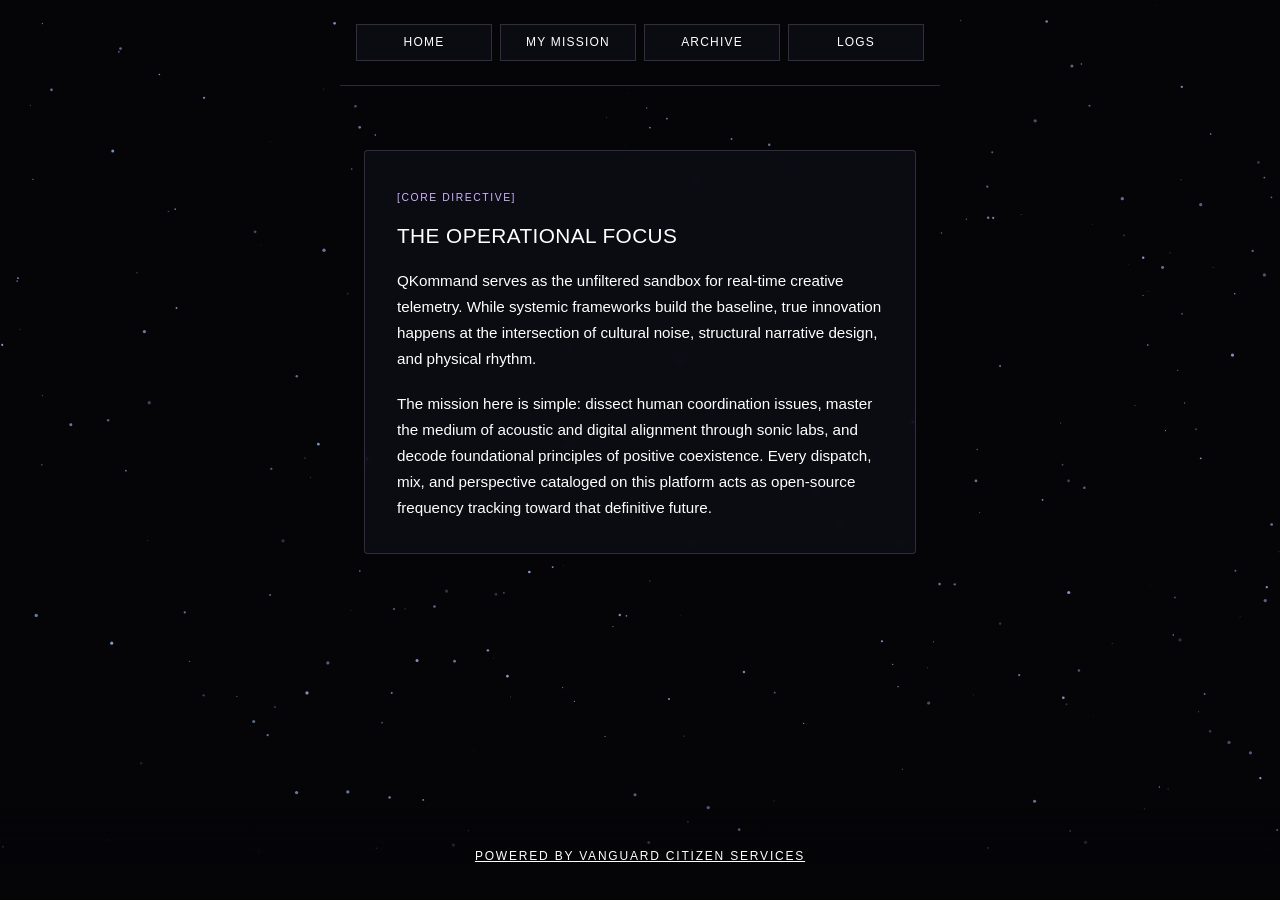
==== mission/index.html @ d37b9002 "Create index.html" ====
<!DOCTYPE html>
<html lang="en">
<head>
    <meta charset="UTF-8">
    <meta name="viewport" content="width=device-width, initial-scale=1.0">
    <title>QKommand | My Mission</title>
    <style>
        /* ==========================================================================
           CATEGORY: THEME VARIABLES & CORES
           ========================================================================== */
        :root {
            --bg-deep: #050508;
            --text-main: #FFFFFF;
            --text-muted: #FFFFFF;
            --cyber-blue: #A5C9FF;
            --cyber-purple: #D1B3FF;
            --panel-bg: rgba(15, 15, 25, 0.6);
            --border-glow: rgba(209, 179, 255, 0.2);
            --font-stack: -apple-system, BlinkMacSystemFont, "Segoe UI", Roboto, sans-serif;
        }

        * {
            box-sizing: border-box;
            margin: 0;
            padding: 0;
        }

        html {
            scroll-behavior: smooth;
        }

        body {
            background-color: var(--bg-deep);
            color: var(--text-main);
            font-family: var(--font-stack);
            line-height: 1.6;
            overflow-x: hidden;
            min-height: 100vh;
            display: flex;
            flex-direction: column;
            align-items: center;
        }

        /* ==========================================================================
           CATEGORY: BACKGROUND CANVAS
           ========================================================================== */
        #starfield {
            position: fixed;
            top: 0;
            left: 0;
            width: 100vw;
            height: 100vh;
            z-index: -1;
            pointer-events: none;
        }

        /* ==========================================================================
           CATEGORY: NAVIGATION HEADER
           ========================================================================== */
        header {
            width: 100%;
            max-width: 600px;
            position: sticky;
            top: 0;
            background: var(--bg-deep); 
            z-index: 100;
            padding: 1.5rem 1rem;
            border-bottom: 1px solid var(--border-glow);
        }

        .nav-scroll-container {
            width: 100%;
            overflow-x: auto;
            display: flex;
            scrollbar-width: none; 
        }

        .nav-scroll-container::-webkit-scrollbar {
            display: none; 
        }

        .nav-track {
            display: flex;
            gap: 0.5rem;
            width: 100%;
        }

        @keyframes tabPulse {
            0% { border-color: var(--border-glow); box-shadow: 0 0 2px rgba(209, 179, 255, 0.1); }
            50% { border-color: rgba(209, 179, 255, 0.5); box-shadow: 0 0 8px rgba(209, 179, 255, 0.3); }
            100% { border-color: var(--border-glow); box-shadow: 0 0 2px rgba(209, 179, 255, 0.1); }
        }

        .nav-link {
            flex: 0 0 calc(25% - 0.375rem);
            text-align: center;
            padding: 0.5rem;
            background: var(--panel-bg);
            border: 1px solid var(--border-glow);
            color: #FFFFFF;
            font-size: 0.75rem;
            text-transform: uppercase;
            letter-spacing: 0.1em;
            text-decoration: none;
            transition: background 0.3s ease, color 0.3s ease;
            animation: tabPulse 3s infinite ease-in-out;
        }

        .nav-link:hover {
            border-color: var(--cyber-purple);
            color: var(--cyber-blue);
            background: rgba(209, 179, 255, 0.1);
        }

        /* ==========================================================================
           CATEGORY: PORTAL LAYOUT WRAPPER
           ========================================================================== */
        .portal-wrapper {
            width: 100%;
            max-width: 600px;
            padding: 4rem 1.5rem 2rem 1.5rem;
            display: flex;
            flex-direction: column;
            align-items: center;
            flex-grow: 1;
        }

        /* ==========================================================================
           CATEGORY: MISSION DESCRIPTION PANELS
           ========================================================================== */
        .panel-stack {
            width: 100%;
            display: flex;
            flex-direction: column;
            gap: 1.25rem;
            margin-bottom: 4rem;
        }

        .feed-panel {
            background: var(--panel-bg);
            border: 1px solid var(--border-glow);
            padding: 2rem;
            border-radius: 4px;
            backdrop-filter: blur(4px);
            transition: border-color 0.4s ease, transform 0.4s ease;
        }

        .feed-panel:hover {
            border-color: rgba(165, 201, 255, 0.4);
            transform: translateY(-2px);
        }

        .panel-tag {
            font-size: 0.65rem;
            text-transform: uppercase;
            letter-spacing: 0.15em;
            color: var(--cyber-purple);
            margin-bottom: 0.75rem;
            display: inline-block;
        }

        .panel-title {
            font-size: 1.3rem;
            font-weight: 500;
            letter-spacing: 0.02em;
            margin-bottom: 1rem;
            color: var(--text-main);
            text-transform: uppercase;
        }

        .panel-body {
            font-size: 0.95rem;
            color: var(--text-muted);
            line-height: 1.7;
        }

        .panel-body p {
            margin-bottom: 1.25rem;
        }

        .panel-body p:last-child {
            margin-bottom: 0;
        }

        /* ==========================================================================
           CATEGORY: TERMINAL FOOTER
           ========================================================================== */
        footer {
            width: 100%;
            padding: 2rem 1rem;
            text-align: center;
            background: linear-gradient(to top, var(--bg-deep) 40%, transparent);
            margin-top: auto;
        }

        .footer-link {
            font-size: 0.75rem;
            text-transform: uppercase;
            letter-spacing: 0.15em;
            color: #FFFFFF;
            text-decoration: underline;
            transition: color 0.3s ease;
        }

        .footer-link:hover {
            color: var(--cyber-blue);
        }

        @media (min-width: 768px) {
            .panel-stack { gap: 1.5rem; }
        }
    </style>
</head>
<body id="top">

    <canvas id="starfield"></canvas>

    <header>
        <div class="nav-scroll-container">
            <div class="nav-track">
                <a href="../index.html" class="nav-link">Home</a>
                <a href="#top" class="nav-link">My Mission</a>
                <a href="../index.html#archive" class="nav-link">Archive</a>
                <a href="../index.html#logs" class="nav-link">Logs</a>
            </div>
        </div>
    </header>

    <main class="portal-wrapper">

        <div class="panel-stack">
            <!-- MISSION OBJECTIVE BLOCK -->
            <article class="feed-panel">
                <span class="panel-tag">[Core Directive]</span>
                <h2 class="panel-title">The Operational Focus</h2>
                <div class="panel-body">
                    <p>QKommand serves as the unfiltered sandbox for real-time creative telemetry. While systemic frameworks build the baseline, true innovation happens at the intersection of cultural noise, structural narrative design, and physical rhythm.</p>
                    <p>The mission here is simple: dissect human coordination issues, master the medium of acoustic and digital alignment through sonic labs, and decode foundational principles of positive coexistence. Every dispatch, mix, and perspective cataloged on this platform acts as open-source frequency tracking toward that definitive future.</p>
                </div>
            </article>
        </div>

    </main>

    <footer>
        <a href="https://vng-org.github.io/vcs/#home" target="_blank" class="footer-link">Powered by Vanguard Citizen Services</a>
    </footer>

    <!-- SHARED BACKEND ENGINE -->
    <script src="../starfield.js"></script>
</body>
</html>
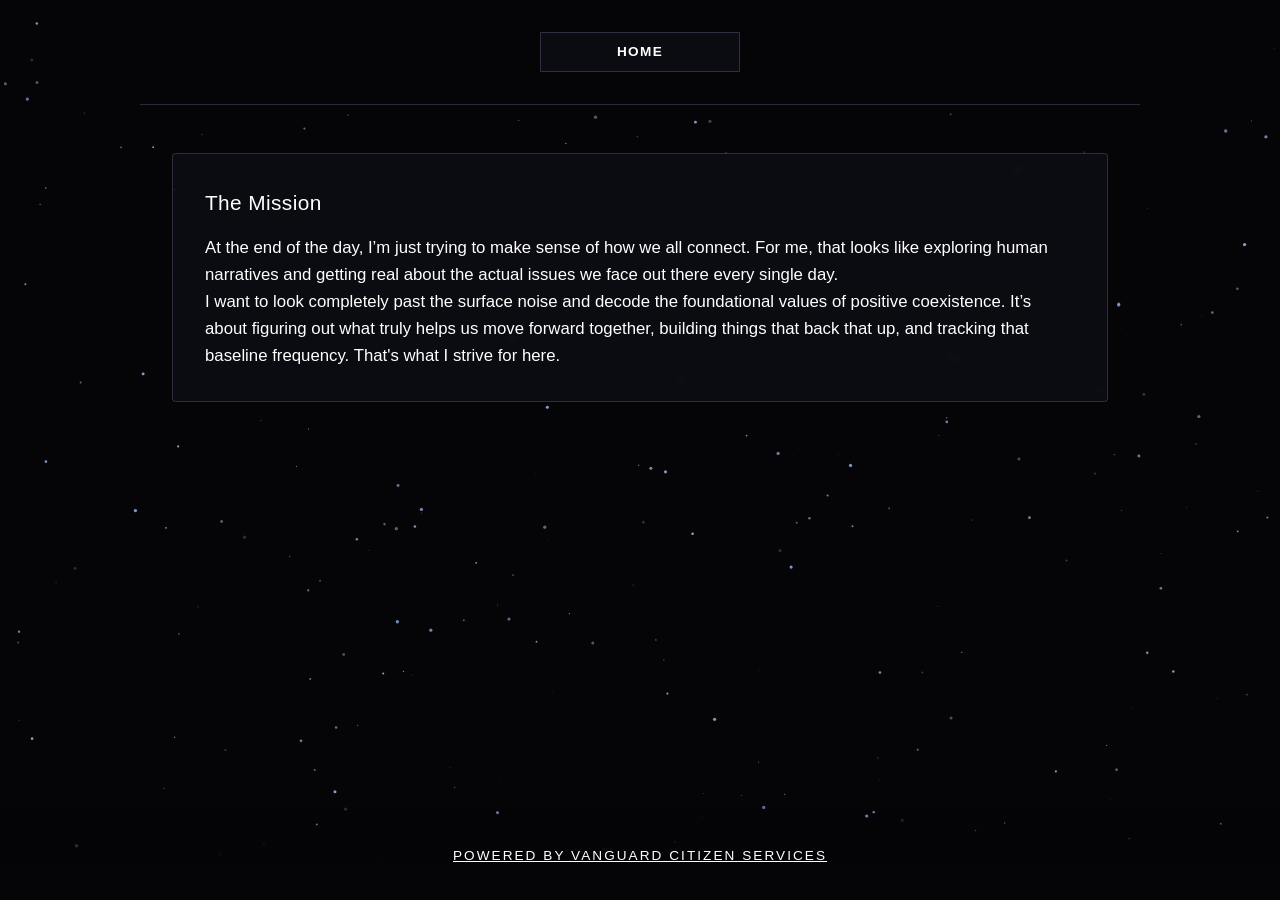
==== commit 364f60cd: "Update index.html" ====
--- a/mission/index.html
+++ b/mission/index.html
@@ -66,6 +66,7 @@
             z-index: 100;
             padding: 1.5rem 1rem;
             border-bottom: 1px solid var(--border-glow);
+            transition: max-width 0.3s ease, padding 0.3s ease;
         }
 
         .nav-scroll-container {
@@ -73,6 +74,7 @@
             overflow-x: auto;
             display: flex;
             scrollbar-width: none; 
+            justify-content: center;
         }
 
         .nav-scroll-container::-webkit-scrollbar {
@@ -83,6 +85,7 @@
             display: flex;
             gap: 0.5rem;
             width: 100%;
+            justify-content: center;
         }
 
         @keyframes tabPulse {
@@ -92,13 +95,17 @@
         }
 
         .nav-link {
-            flex: 0 0 calc(25% - 0.375rem);
+            flex: 0 1 200px;
+            display: flex;
+            align-items: center;
+            justify-content: center;
             text-align: center;
             padding: 0.5rem;
             background: var(--panel-bg);
             border: 1px solid var(--border-glow);
             color: #FFFFFF;
             font-size: 0.75rem;
+            font-weight: 700;
             text-transform: uppercase;
             letter-spacing: 0.1em;
             text-decoration: none;
@@ -123,6 +130,7 @@
             flex-direction: column;
             align-items: center;
             flex-grow: 1;
+            transition: max-width 0.3s ease, padding 0.3s ease;
         }
 
         /* ==========================================================================
@@ -150,36 +158,18 @@
             transform: translateY(-2px);
         }
 
-        .panel-tag {
-            font-size: 0.65rem;
-            text-transform: uppercase;
-            letter-spacing: 0.15em;
-            color: var(--cyber-purple);
-            margin-bottom: 0.75rem;
-            display: inline-block;
-        }
-
         .panel-title {
-            font-size: 1.3rem;
+            font-size: 1.1rem;
             font-weight: 500;
             letter-spacing: 0.02em;
             margin-bottom: 1rem;
             color: var(--text-main);
-            text-transform: uppercase;
         }
 
         .panel-body {
-            font-size: 0.95rem;
+            font-size: 0.9rem;
             color: var(--text-muted);
-            line-height: 1.7;
-        }
-
-        .panel-body p {
-            margin-bottom: 1.25rem;
-        }
-
-        .panel-body p:last-child {
-            margin-bottom: 0;
+            line-height: 1.6;
         }
 
         /* ==========================================================================
@@ -206,8 +196,39 @@
             color: var(--cyber-blue);
         }
 
+        /* ==========================================================================
+           CATEGORY: DESKTOP DISPLAY ADAPTATIONS
+           ========================================================================== */
         @media (min-width: 768px) {
-            .panel-stack { gap: 1.5rem; }
+            header {
+                max-width: 1000px;
+                padding: 2rem;
+            }
+
+            .portal-wrapper {
+                max-width: 1000px;
+                padding: 3rem 2rem;
+            }
+
+            .nav-link {
+                font-size: 0.85rem;
+            }
+
+            .panel-title {
+                font-size: 1.3rem;
+            }
+
+            .panel-body {
+                font-size: 1.05rem;
+            }
+
+            .footer-link {
+                font-size: 0.85rem;
+            }
+
+            .panel-stack {
+                gap: 1.5rem;
+            }
         }
     </style>
 </head>
@@ -219,9 +240,6 @@
         <div class="nav-scroll-container">
             <div class="nav-track">
                 <a href="../index.html" class="nav-link">Home</a>
-                <a href="#top" class="nav-link">My Mission</a>
-                <a href="../index.html#archive" class="nav-link">Archive</a>
-                <a href="../index.html#logs" class="nav-link">Logs</a>
             </div>
         </div>
     </header>
@@ -229,13 +247,11 @@
     <main class="portal-wrapper">
 
         <div class="panel-stack">
-            <!-- MISSION OBJECTIVE BLOCK -->
             <article class="feed-panel">
-                <span class="panel-tag">[Core Directive]</span>
-                <h2 class="panel-title">The Operational Focus</h2>
+                <h2 class="panel-title">The Mission</h2>
                 <div class="panel-body">
-                    <p>QKommand serves as the unfiltered sandbox for real-time creative telemetry. While systemic frameworks build the baseline, true innovation happens at the intersection of cultural noise, structural narrative design, and physical rhythm.</p>
-                    <p>The mission here is simple: dissect human coordination issues, master the medium of acoustic and digital alignment through sonic labs, and decode foundational principles of positive coexistence. Every dispatch, mix, and perspective cataloged on this platform acts as open-source frequency tracking toward that definitive future.</p>
+                    <p>At the end of the day, I’m just trying to make sense of how we all connect. For me, that looks like exploring human narratives and getting real about the actual issues we face out there every single day.</p>
+                    <p>I want to look completely past the surface noise and decode the foundational values of positive coexistence. It’s about figuring out what truly helps us move forward together, building things that back that up, and tracking that baseline frequency. That's what I strive for here.</p>
                 </div>
             </article>
         </div>
@@ -246,7 +262,6 @@
         <a href="https://vng-org.github.io/vcs/#home" target="_blank" class="footer-link">Powered by Vanguard Citizen Services</a>
     </footer>
 
-    <!-- SHARED BACKEND ENGINE -->
     <script src="../starfield.js"></script>
 </body>
 </html>
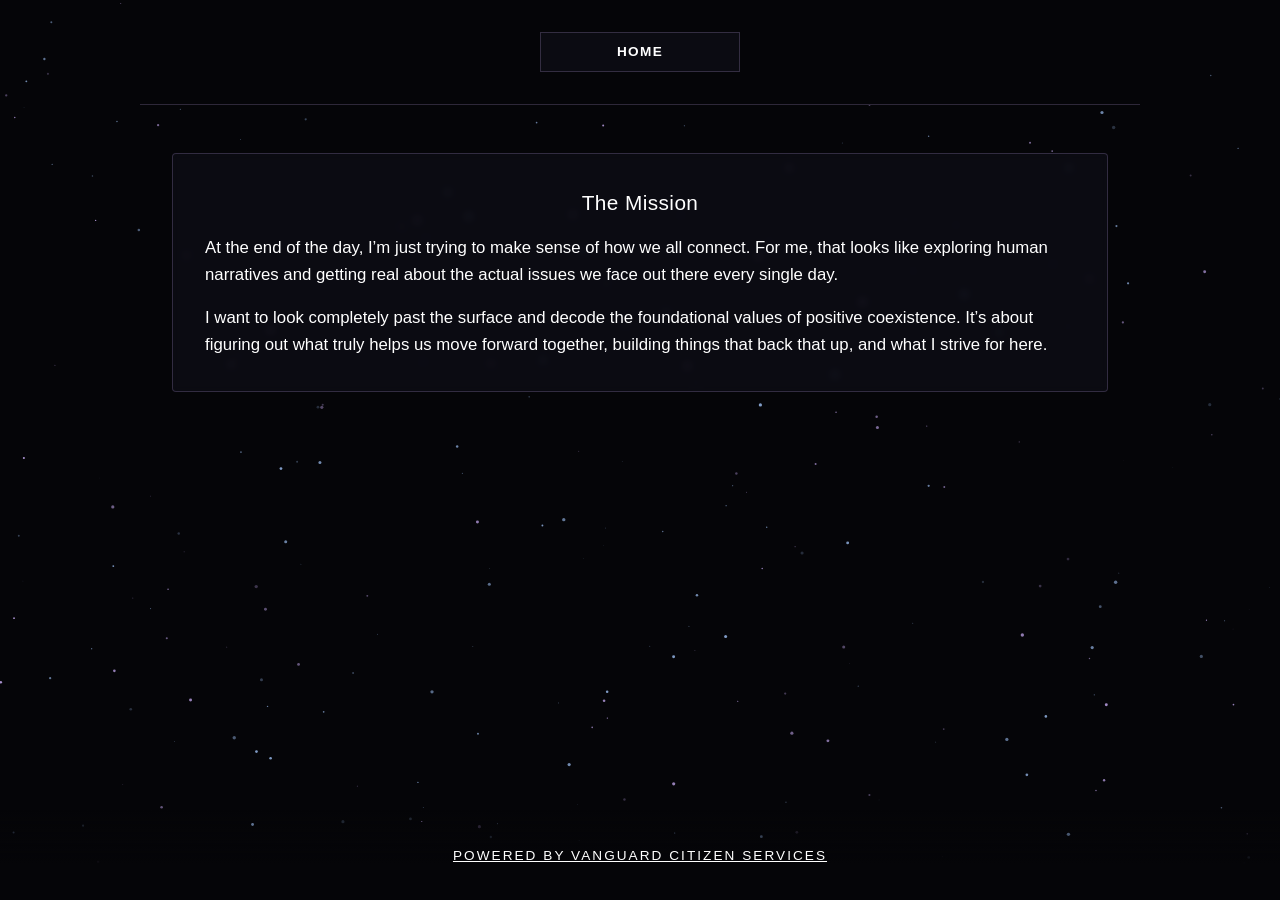
==== commit 7b380dbb: "Update index.html" ====
--- a/mission/index.html
+++ b/mission/index.html
@@ -164,12 +164,21 @@
             letter-spacing: 0.02em;
             margin-bottom: 1rem;
             color: var(--text-main);
+            text-align: center; /* Center alignment applied here */
         }
 
         .panel-body {
             font-size: 0.9rem;
             color: var(--text-muted);
             line-height: 1.6;
+        }
+        
+        .panel-body p {
+            margin-bottom: 1rem;
+        }
+        
+        .panel-body p:last-child {
+            margin-bottom: 0;
         }
 
         /* ==========================================================================
@@ -251,7 +260,7 @@
                 <h2 class="panel-title">The Mission</h2>
                 <div class="panel-body">
                     <p>At the end of the day, I’m just trying to make sense of how we all connect. For me, that looks like exploring human narratives and getting real about the actual issues we face out there every single day.</p>
-                    <p>I want to look completely past the surface noise and decode the foundational values of positive coexistence. It’s about figuring out what truly helps us move forward together, building things that back that up, and tracking that baseline frequency. That's what I strive for here.</p>
+                    <p>I want to look completely past the surface and decode the foundational values of positive coexistence. It’s about figuring out what truly helps us move forward together, building things that back that up, and what I strive for here.</p>
                 </div>
             </article>
         </div>
